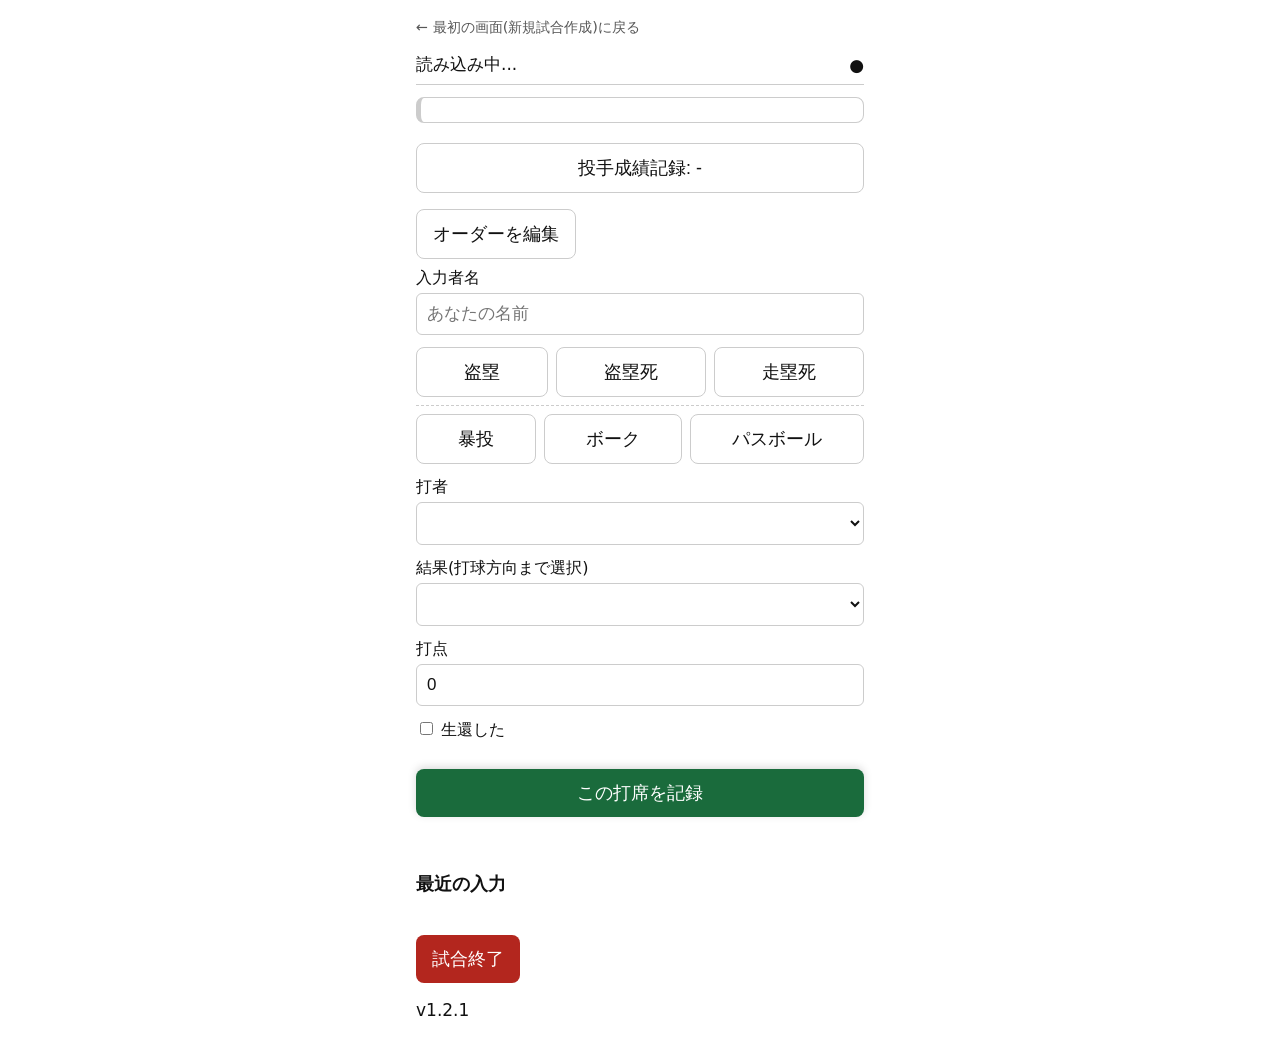
==== game.html @ ed34586d "v1.2.1: 助っ人その場登録時の打順・守備位置の不具合を修正 「その他(助っ人をその場で登録)」から選手を追加した際、オーダー(lineup)に 反映されず守備位置が空欄になる不具合と、送信される" ====
<!doctype html>
<html lang="ja">
<head>
<meta charset="utf-8" />
<meta name="viewport" content="width=device-width, initial-scale=1" />
<title>草野球ライブ入力</title>
<link rel="stylesheet" href="./css/style.css" />
<link rel="manifest" href="./manifest.json" />
<link rel="apple-touch-icon" href="./icons/icon-192.png" />
<link rel="icon" href="./icons/icon-192.png" />
<meta name="theme-color" content="#1a6b3c" />
<meta name="apple-mobile-web-app-capable" content="yes" />
<meta name="apple-mobile-web-app-title" content="草野球入力" />
</head>
<body>
<main class="container">
  <a href="./index.html" class="back-link">← 最初の画面(新規試合作成)に戻る</a>
  <header class="game-header">
    <span id="game-info">読み込み中...</span>
    <span id="connection-status">●</span>
  </header>
  <div id="presence-badge" class="presence-badge hidden"></div>

  <div id="pointer-box"></div>

  <button type="button" id="track-pitching-toggle" class="btn-secondary" style="margin:8px 0;">投手成績記録: -</button>
  <button type="button" id="lineup-edit-toggle-btn" class="btn-secondary" style="margin:8px 0;">オーダーを編集</button>

  <div id="lineup-edit-box" class="hidden">
    <p class="field-hint">打順・守備位置を修正できます(試合中いつでも変更可能)</p>
    <div id="lineup-edit-rows"></div>
    <button type="button" id="lineup-edit-add-row" class="btn-secondary">+ 選手を追加</button>
    <div class="lineup-edit-actions">
      <button type="button" id="lineup-edit-cancel" class="btn-secondary">キャンセル</button>
      <button type="button" id="lineup-edit-save" class="btn-primary">保存</button>
    </div>
  </div>

  <label>入力者名
    <input type="text" id="entered-by-input" placeholder="あなたの名前" />
  </label>

  <div class="quick-events">
    <div class="quick-events-group">
      <button type="button" class="btn-secondary" data-event="stolen_base">盗塁</button>
      <button type="button" class="btn-secondary" data-event="caught_stealing">盗塁死</button>
      <button type="button" class="btn-secondary" data-event="runner_out_advancing">走塁死</button>
    </div>
    <div class="quick-events-group">
      <button type="button" class="btn-secondary pitching-only" data-event="wild_pitch">暴投</button>
      <button type="button" class="btn-secondary pitching-only" data-event="balk">ボーク</button>
      <button type="button" class="btn-secondary pitching-only" data-event="passed_ball">パスボール</button>
    </div>
  </div>

  <div id="defense-simple" class="hidden">
    <p>投手成績を記録しない設定です。相手の攻撃の結果に応じて押してください。</p>
    <label><input type="checkbox" id="simple-scored-checkbox" style="display:inline-block;width:auto;" /> このプレーで相手が得点した</label>
    <button type="button" id="simple-out-btn" class="btn-primary">アウト</button>
    <button type="button" id="simple-reach-btn" class="btn-secondary">出塁(四球・安打等)</button>
  </div>

  <div id="edit-mode-banner" class="hidden">
    <p class="field-hint"><strong>打席を編集中</strong>(この打席の内容を修正します)</p>
    <button type="button" id="edit-mode-cancel-btn" class="btn-secondary">編集をキャンセル</button>
  </div>
  <form id="atbat-form">
    <div id="offense-fields">
      <label>打者
        <select id="batter-select"></select>
      </label>
      <div id="batter-other-label" class="hidden guest-register-box">
        <input type="text" id="batter-other-input" placeholder="表示名(例: 大倉)" />
        <label>守備位置
          <select id="batter-other-position"></select>
        </label>
        <button type="button" id="batter-other-register-btn" class="btn-small">登録して選択</button>
      </div>
    </div>
    <div id="defense-fields" class="hidden">
      <label>投手(交代した場合はここで変更)
        <select id="pitcher-select"></select>
      </label>
      <label>相手打者名(任意)
        <input type="text" id="opponent-batter-name" placeholder="例: 4番 田中" />
      </label>
    </div>

    <details id="batter-advance-box" class="hidden">
      <summary class="field-hint">打者走者自身の進塁(エラー等で追加の進塁があった場合はここを開く)</summary>
      <div id="batter-advance-options">
        <label><input type="radio" name="batter-advance" value="none" checked style="display:inline-block;width:auto;" /> そのまま</label>
        <label><input type="radio" name="batter-advance" value="second" style="display:inline-block;width:auto;" /> 二塁へ</label>
        <label><input type="radio" name="batter-advance" value="third" style="display:inline-block;width:auto;" /> 三塁へ</label>
        <label><input type="radio" name="batter-advance" value="home" style="display:inline-block;width:auto;" /> 生還</label>
      </div>
    </details>
    <div id="runners-scored-box" class="hidden">
      <p class="field-hint">この打席で他の走者に変化はありましたか?(生還・進塁・アウトを選択、複数可)</p>
      <div id="runners-scored-list"></div>
    </div>
    <div id="batter-fc-box" class="hidden">
      <p class="field-hint">打者はどうなりましたか?</p>
      <label><input type="radio" name="batter-fc" value="out" checked style="display:inline-block;width:auto;" /> アウト(併殺)</label>
      <label><input type="radio" name="batter-fc" value="safe" style="display:inline-block;width:auto;" /> セーフ(野選、打点は付与されません)</label>
    </div>
    <div id="sac-fly-box" class="hidden">
      <p class="field-hint">三塁走者の生還を伴う外野フライです。犠飛として記録しますか?</p>
      <label><input type="radio" name="sac-fly" value="yes" checked style="display:inline-block;width:auto;" /> はい(犠飛、打数に含めない)</label>
      <label><input type="radio" name="sac-fly" value="no" style="display:inline-block;width:auto;" /> いいえ(通常のフライアウト)</label>
    </div>

    <label>結果(打球方向まで選択)
      <select id="result-select" required></select>
    </label>
    <label>打点
      <input type="number" id="rbi-input" min="0" max="4" value="0" />
    </label>
    <label><input type="checkbox" id="scored-checkbox" style="display:inline-block;width:auto;" /> <span id="scored-checkbox-label">生還した</span></label>

    <button type="submit" id="submit-btn" class="btn-primary">この打席を記録</button>
  </form>

  <div id="pending-badge" class="pending-badge"></div>
  <button type="button" id="undo-btn" class="btn-secondary hidden">直前の入力を取り消す(5秒以内)</button>

  <h2>最近の入力</h2>
  <div id="recent-list"></div>

  <button type="button" id="close-game-btn" class="btn-danger" style="margin-top:24px;">試合終了</button>
  <p class="app-version">v1.2.1</p>
</main>

<div id="modal-overlay" class="modal-overlay hidden">
  <div class="modal-box">
    <div id="modal-message"></div>
    <div class="modal-actions">
      <button type="button" id="modal-cancel" class="btn-secondary">キャンセル</button>
      <button type="button" id="modal-confirm" class="btn-danger">実行</button>
    </div>
  </div>
</div>

<script type="module" src="./js/app.js"></script>
</body>
</html>
---- css/style.css ----
:root {
  color-scheme: light dark;
  --bg: #ffffff;
  --fg: #111111;
  --border: #cccccc;
  --accent: #1a6b3c;
  --danger: #b3261e;
  --warn: #a06400;
}
@media (prefers-color-scheme: dark) {
  :root { --bg: #16181c; --fg: #eeeeee; --border: #3a3d42; }
}

* { box-sizing: border-box; }

body {
  margin: 0;
  font-family: system-ui, -apple-system, "Segoe UI", sans-serif;
  background: var(--bg);
  color: var(--fg);
  font-size: 17px;
}

.container {
  max-width: 480px;
  margin: 0 auto;
  padding: 16px;
}

h1 { font-size: 1.3em; }
h2 { font-size: 1.05em; margin-top: 1.5em; }

label {
  display: block;
  margin-bottom: 12px;
  font-size: 0.95em;
}
label input, label select, label textarea {
  display: block;
  width: 100%;
  padding: 10px;
  margin-top: 4px;
  font-size: 1.05em;
  border: 1px solid var(--border);
  border-radius: 6px;
  background: var(--bg);
  color: var(--fg);
}

button {
  font-size: 1.05em;
  padding: 12px 16px;
  border-radius: 8px;
  border: none;
  cursor: pointer;
  min-height: 44px;
}
.btn-primary { background: var(--accent); color: white; width: 100%; margin-top: 16px; }
#submit-btn {
  position: sticky;
  bottom: 0;
  z-index: 5;
  box-shadow: 0 -2px 8px rgba(0,0,0,0.15);
  padding-bottom: max(12px, env(safe-area-inset-bottom));
}
.btn-secondary { background: transparent; border: 1px solid var(--border); color: var(--fg); }
.btn-danger { background: var(--danger); color: white; }
.btn-small { font-size: 0.85em; padding: 6px 10px; min-height: 32px; margin-left: 6px; }

.error { color: var(--danger); white-space: pre-wrap; }

.back-link {
  display: inline-block;
  margin-bottom: 8px;
  font-size: 0.85em;
  color: var(--fg);
  opacity: 0.7;
  text-decoration: none;
}
.back-link:hover { opacity: 1; text-decoration: underline; }

header.game-header {
  display: flex;
  justify-content: space-between;
  align-items: center;
  padding: 8px 0;
  border-bottom: 1px solid var(--border);
}
.status-ok { color: var(--accent); }
.status-warn { color: var(--warn); }
.status-error { color: var(--danger); }

#pointer-box {
  margin: 12px 0;
  padding: 12px;
  border-radius: 8px;
  border: 1px solid var(--border);
  border-left-width: 5px;
  transition: background-color 0.3s;
}
#pointer-box.highlight { background-color: rgba(26,107,60,0.15); }
#pointer-box.pointer-offense { border-left-color: var(--accent); background-color: rgba(26,107,60,0.06); }
#pointer-box.pointer-defense { border-left-color: var(--warn); background-color: rgba(160,100,0,0.06); }
.pointer-title { font-size: 1.2em; font-weight: bold; display: flex; align-items: center; gap: 10px; }
.pointer-score { margin-top: 6px; font-size: 1.3em; font-weight: bold; }
.pointer-score-note { font-size: 0.7em; opacity: 0.6; margin-top: 2px; }
.pointer-sub { margin-top: 4px; }

.base-diamond { flex: none; }
.base-diamond .base { fill: var(--bg); stroke: var(--border); stroke-width: 6; }
.base-diamond .base.occupied { fill: var(--accent); stroke: var(--accent); }

.pointer-runners { margin: 4px 0; font-size: 0.9em; }

.presence-badge {
  font-size: 0.8em; opacity: 0.75; padding: 4px 0; text-align: right;
}

#track-pitching-toggle { width: 100%; }
#track-pitching-toggle.track-pitching-on { border-color: var(--accent); color: var(--accent); }
#track-pitching-toggle.track-pitching-off { border-color: var(--warn); color: var(--warn); }

#defense-simple { margin: 12px 0; }
#defense-simple button { width: 100%; margin-top: 8px; }
button:disabled { opacity: 0.5; cursor: not-allowed; }

fieldset { border: 1px solid var(--border); border-radius: 8px; margin: 12px 0; }

.quick-events { display: flex; flex-direction: column; gap: 8px; margin: 12px 0; }
.quick-events-group { display: flex; gap: 8px; flex-wrap: wrap; }
.quick-events-group:not(:last-child) { padding-bottom: 8px; border-bottom: 1px dashed var(--border); }
.quick-events button { flex: 1 1 auto; }

.pending-badge { display: inline-block; padding: 4px 10px; border-radius: 999px; font-size: 0.85em; margin: 8px 0; }
.pending-ok { background: rgba(26,107,60,0.15); color: var(--accent); }
.pending-sending { background: rgba(160,100,0,0.15); color: var(--warn); }
.pending-error { background: rgba(179,38,30,0.15); color: var(--danger); }

.recent-row {
  display: flex;
  align-items: center;
  justify-content: space-between;
  padding: 8px 0;
  border-bottom: 1px solid var(--border);
  font-size: 0.9em;
}
.recent-row-event { font-size: 0.85em; }

.modal-overlay {
  position: fixed; inset: 0; background: rgba(0,0,0,0.5);
  display: flex; align-items: center; justify-content: center; z-index: 10;
}
.modal-box {
  background: var(--bg); color: var(--fg); border-radius: 12px; padding: 20px;
  max-width: 90%; width: 360px;
  max-height: 80vh; overflow-y: auto;
}
#modal-message { white-space: pre-line; }
.modal-actions { display: flex; gap: 8px; margin-top: 16px; }
.modal-actions button { flex: 1; }

.hidden { display: none !important; }

.field-hint { font-size: 0.85em; margin: 4px 0; }
#runners-scored-box { margin: 8px 0; padding: 8px; border: 1px solid var(--border); border-radius: 8px; }
.runner-row { margin-bottom: 10px; padding-bottom: 8px; border-bottom: 1px solid var(--border); }
.runner-row:last-child { border-bottom: none; margin-bottom: 0; }
.runner-row span { display: block; margin-bottom: 4px; font-size: 0.9em; }
.runner-row label { display: inline-block; width: auto; margin-right: 12px; margin-bottom: 0; }
#batter-fc-box { margin: 8px 0; padding: 8px; border: 1px solid var(--warn); border-radius: 8px; }
#batter-advance-box { margin: 8px 0; padding: 8px; border: 1px solid var(--warn); border-radius: 8px; }
#batter-advance-box summary { font-weight: bold; color: var(--warn); cursor: pointer; }
#batter-advance-box[open] summary { margin-bottom: 6px; }
#batter-advance-options label { display: inline-block; width: auto; margin-right: 12px; margin-bottom: 0; }
.guest-register-box { display: flex; flex-wrap: wrap; align-items: center; gap: 6px; margin: 6px 0; }
.guest-register-box input { flex: 1; margin-bottom: 0; }
.guest-register-box label { display: flex; align-items: center; gap: 4px; width: auto; font-size: 0.9em; margin-bottom: 0; }
.guest-register-box select { width: auto; margin-bottom: 0; }
.guest-register-box button { width: auto; white-space: nowrap; }
#edit-mode-banner {
  display: flex; align-items: center; justify-content: space-between; gap: 8px;
  margin: 8px 0; padding: 8px; border: 1px solid var(--warn); border-radius: 8px; background: rgba(160,100,0,0.08);
}
#edit-mode-banner p { margin: 0; }
#edit-mode-banner button { width: auto; white-space: nowrap; }

#open-games-box {
  margin-bottom: 20px; padding: 12px; border: 1px solid var(--accent); border-radius: 8px;
}
.open-game-row {
  display: flex; align-items: center; justify-content: space-between; gap: 8px;
  padding: 8px 0; border-bottom: 1px solid var(--border);
}
.open-game-row:last-child { border-bottom: none; }
.open-game-join { width: auto; margin-top: 0; padding: 8px 14px; text-decoration: none; text-align: center; }

#lineup-edit-box {
  margin: 8px 0; padding: 12px; border: 1px solid var(--border); border-radius: 8px;
}
.lineup-row {
  display: flex; gap: 8px; margin-bottom: 8px; padding-bottom: 8px; border-bottom: 1px solid var(--border);
}
.lineup-row label { flex: 1; margin-bottom: 0; }
.lineup-edit-actions { display: flex; gap: 8px; margin-top: 12px; }
.lineup-edit-actions button { flex: 1; }
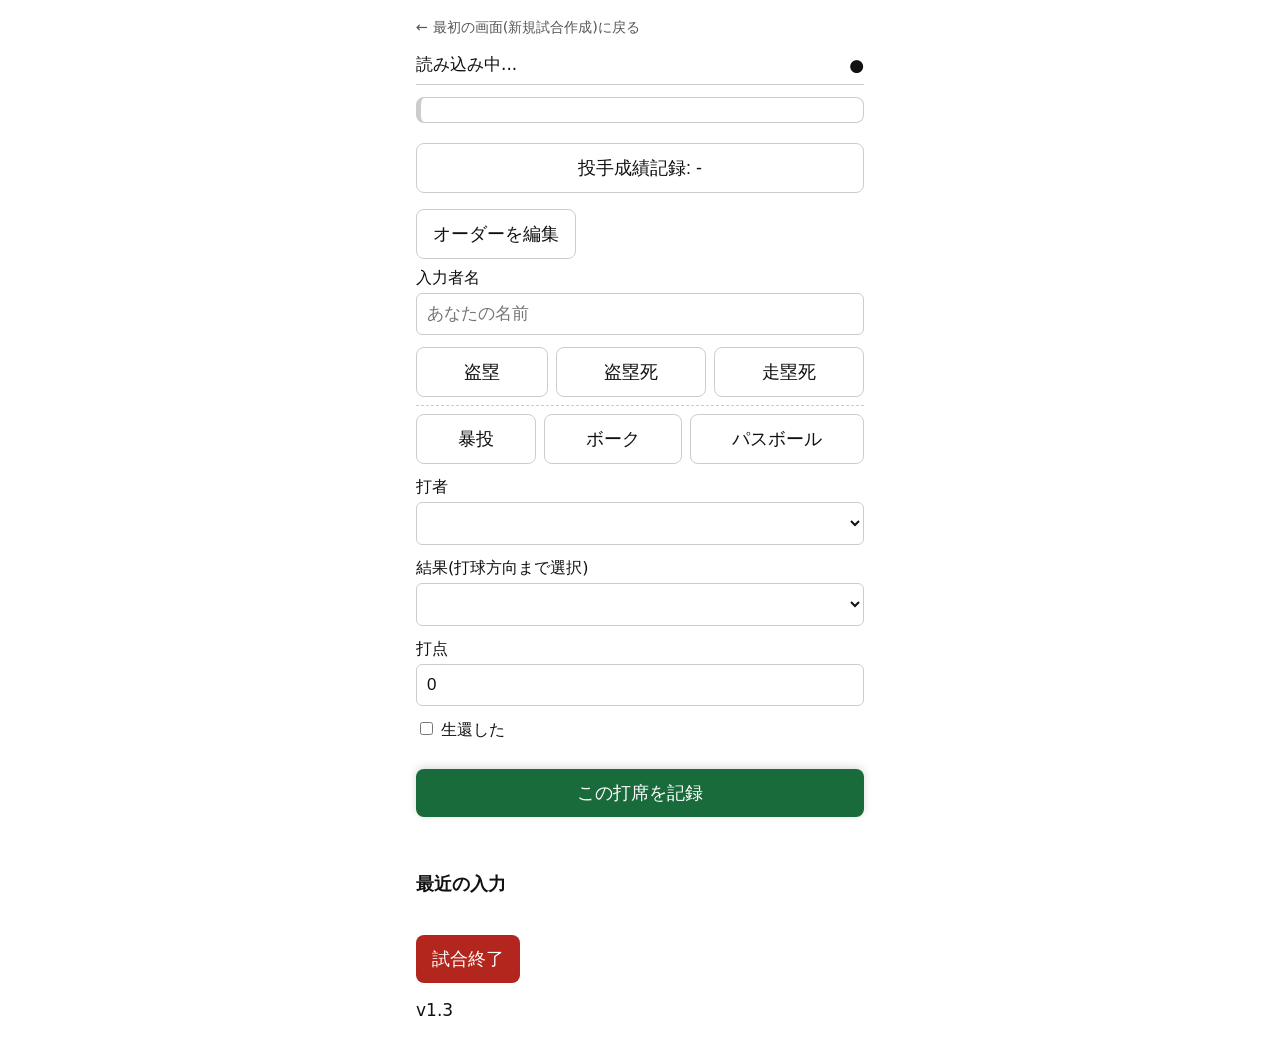
==== commit 041e5674: "v1.3: 試合結果画面(スコアボード)追加・入力ミス防止 - 試合終了後にイニング別スコアボードと個人成績を表示 - 助っ人その場登録で守備位置を必須に - 投手成績OFF切替時の確認文を追加 - " ====
--- a/game.html
+++ b/game.html
@@ -20,6 +20,8 @@
     <span id="connection-status">●</span>
   </header>
   <div id="presence-badge" class="presence-badge hidden"></div>
+
+  <section id="scoreboard-box" class="scoreboard hidden"></section>
 
   <div id="pointer-box"></div>
 
@@ -128,7 +130,7 @@
   <div id="recent-list"></div>
 
   <button type="button" id="close-game-btn" class="btn-danger" style="margin-top:24px;">試合終了</button>
-  <p class="app-version">v1.2.1</p>
+  <p class="app-version">v1.3</p>
 </main>
 
 <div id="modal-overlay" class="modal-overlay hidden">
--- a/css/style.css
+++ b/css/style.css
@@ -203,3 +203,26 @@
 .lineup-row label { flex: 1; margin-bottom: 0; }
 .lineup-edit-actions { display: flex; gap: 8px; margin-top: 12px; }
 .lineup-edit-actions button { flex: 1; }
+
+/* --- 試合結果画面(スコアボード) --- */
+.scoreboard { margin: 12px 0 20px; }
+.scoreboard-head { text-align: center; margin-bottom: 12px; }
+.scoreboard-title { font-size: 1.4em; font-weight: bold; }
+.scoreboard-sub { opacity: 0.7; margin-top: 2px; }
+.scoreboard-final { font-size: 2.6em; font-weight: bold; margin-top: 6px; letter-spacing: 0.05em; font-variant-numeric: tabular-nums; }
+.scoreboard-win { color: var(--accent); }
+.scoreboard-lose { color: var(--danger); }
+.scoreboard-scroll { overflow-x: auto; -webkit-overflow-scrolling: touch; }
+.scoreboard-table { border-collapse: collapse; width: 100%; background: #0f3d22; color: #fff; border-radius: 6px; overflow: hidden; font-variant-numeric: tabular-nums; }
+.scoreboard-table th, .scoreboard-table td { padding: 8px 6px; text-align: center; border: 1px solid #2a5a3c; min-width: 26px; }
+.scoreboard-table tr:first-child th { background: #0a2e19; font-weight: normal; font-size: 0.85em; color: #cfe3d6; }
+.scoreboard-table .sb-team { text-align: left; white-space: nowrap; max-width: 8em; overflow: hidden; text-overflow: ellipsis; font-weight: bold; }
+.scoreboard-table .sb-total { font-weight: bold; color: #ffd75e; font-size: 1.15em; }
+.scoreboard-table .sb-ours .sb-team { color: #ffd75e; }
+.scoreboard-h3 { margin: 18px 0 6px; font-size: 1.05em; }
+.batting-table { border-collapse: collapse; width: 100%; font-size: 0.92em; font-variant-numeric: tabular-nums; }
+.batting-table th, .batting-table td { border-bottom: 1px solid var(--border); padding: 6px 4px; text-align: center; white-space: nowrap; }
+.batting-table th { font-weight: normal; opacity: 0.7; font-size: 0.9em; }
+.batting-table .bt-name { text-align: left; font-weight: bold; }
+.batting-table .bt-hit { color: var(--accent); font-weight: bold; }
+.batting-table .bt-results { text-align: left; white-space: normal; min-width: 10em; font-size: 0.9em; }
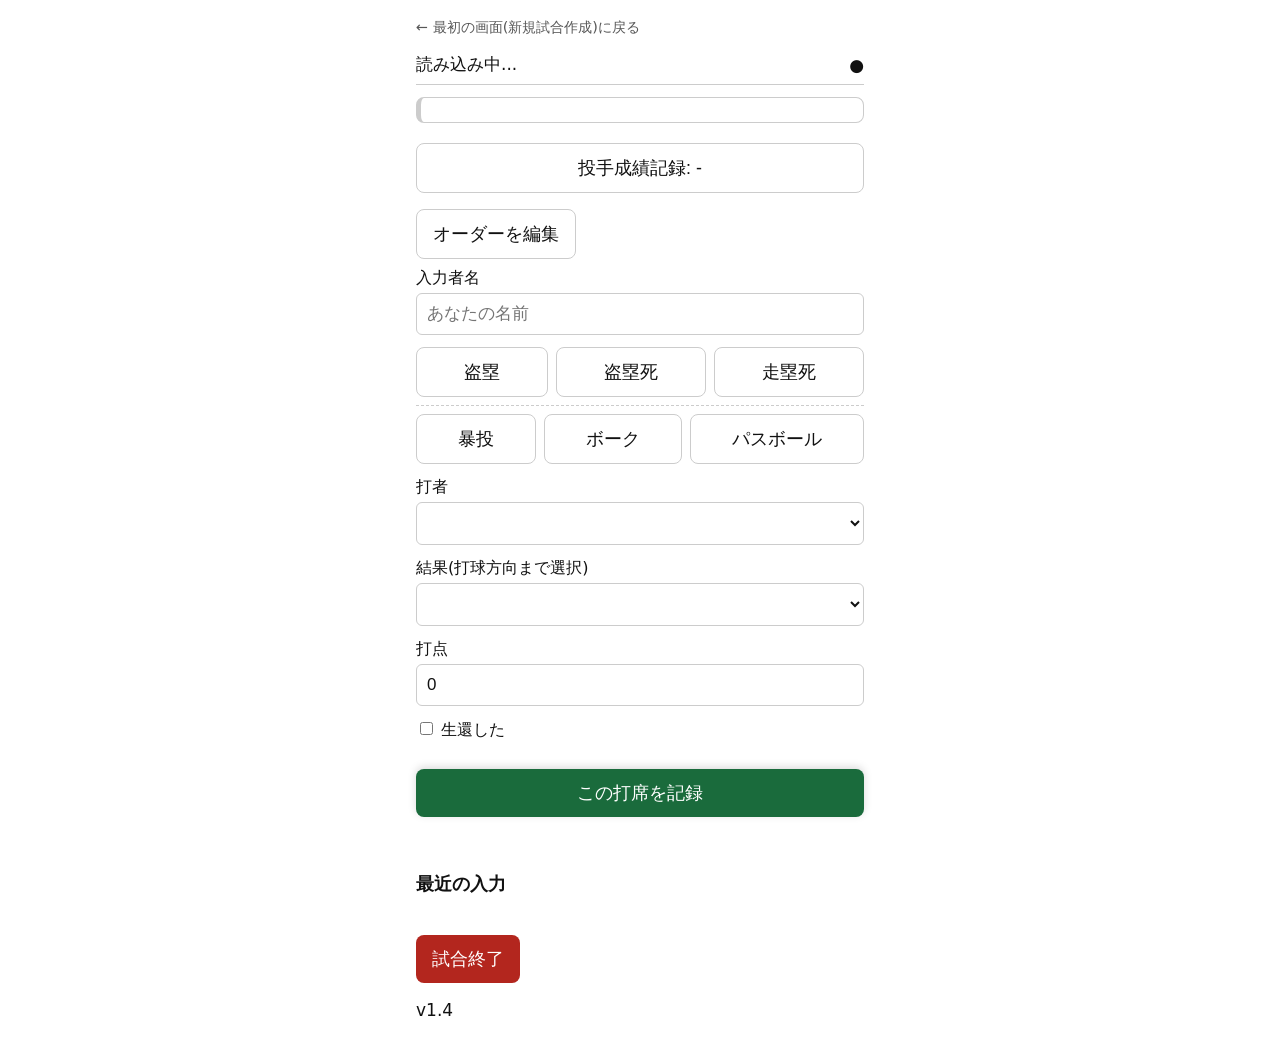
==== commit 7d5ab528: "v1.4: スコアボードに安打・失策列、打席結果に守備妨害・打撃妨害・走塁妨害を追加 Supabase側はsql/migrations/20261109_add_interference_result" ====
--- a/game.html
+++ b/game.html
@@ -130,7 +130,7 @@
   <div id="recent-list"></div>
 
   <button type="button" id="close-game-btn" class="btn-danger" style="margin-top:24px;">試合終了</button>
-  <p class="app-version">v1.3</p>
+  <p class="app-version">v1.4</p>
 </main>
 
 <div id="modal-overlay" class="modal-overlay hidden">
--- a/css/style.css
+++ b/css/style.css
@@ -226,3 +226,6 @@
 .batting-table .bt-name { text-align: left; font-weight: bold; }
 .batting-table .bt-hit { color: var(--accent); font-weight: bold; }
 .batting-table .bt-results { text-align: left; white-space: normal; min-width: 10em; font-size: 0.9em; }
+.scoreboard-table .sb-he { color: #cfe3d6; }
+.scoreboard-table .sb-he-first { border-left: 3px solid #2a5a3c; }
+.scoreboard-note { font-size: 0.8em; opacity: 0.65; margin: 4px 0 0; }
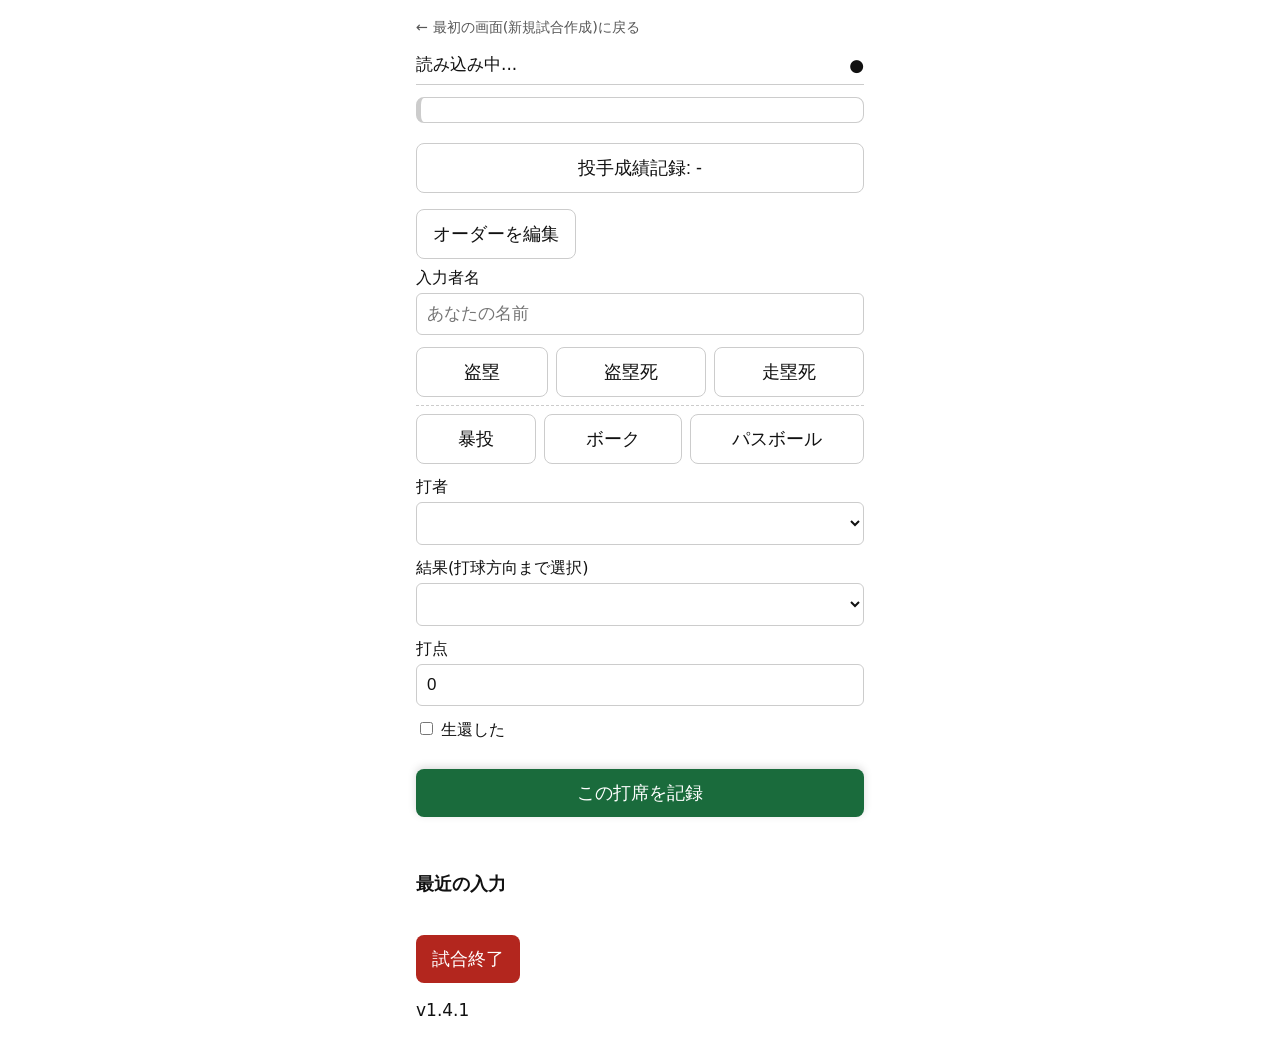
==== commit ce6963fd: "v1.4.1: スコア表示の自チームをチーム名(大田ブルーウェーブ)に変更 Co-Authored-By: Claude Opus 5.5 <noreply@anthropic.com>" ====
--- a/game.html
+++ b/game.html
@@ -130,7 +130,7 @@
   <div id="recent-list"></div>
 
   <button type="button" id="close-game-btn" class="btn-danger" style="margin-top:24px;">試合終了</button>
-  <p class="app-version">v1.4</p>
+  <p class="app-version">v1.4.1</p>
 </main>
 
 <div id="modal-overlay" class="modal-overlay hidden">
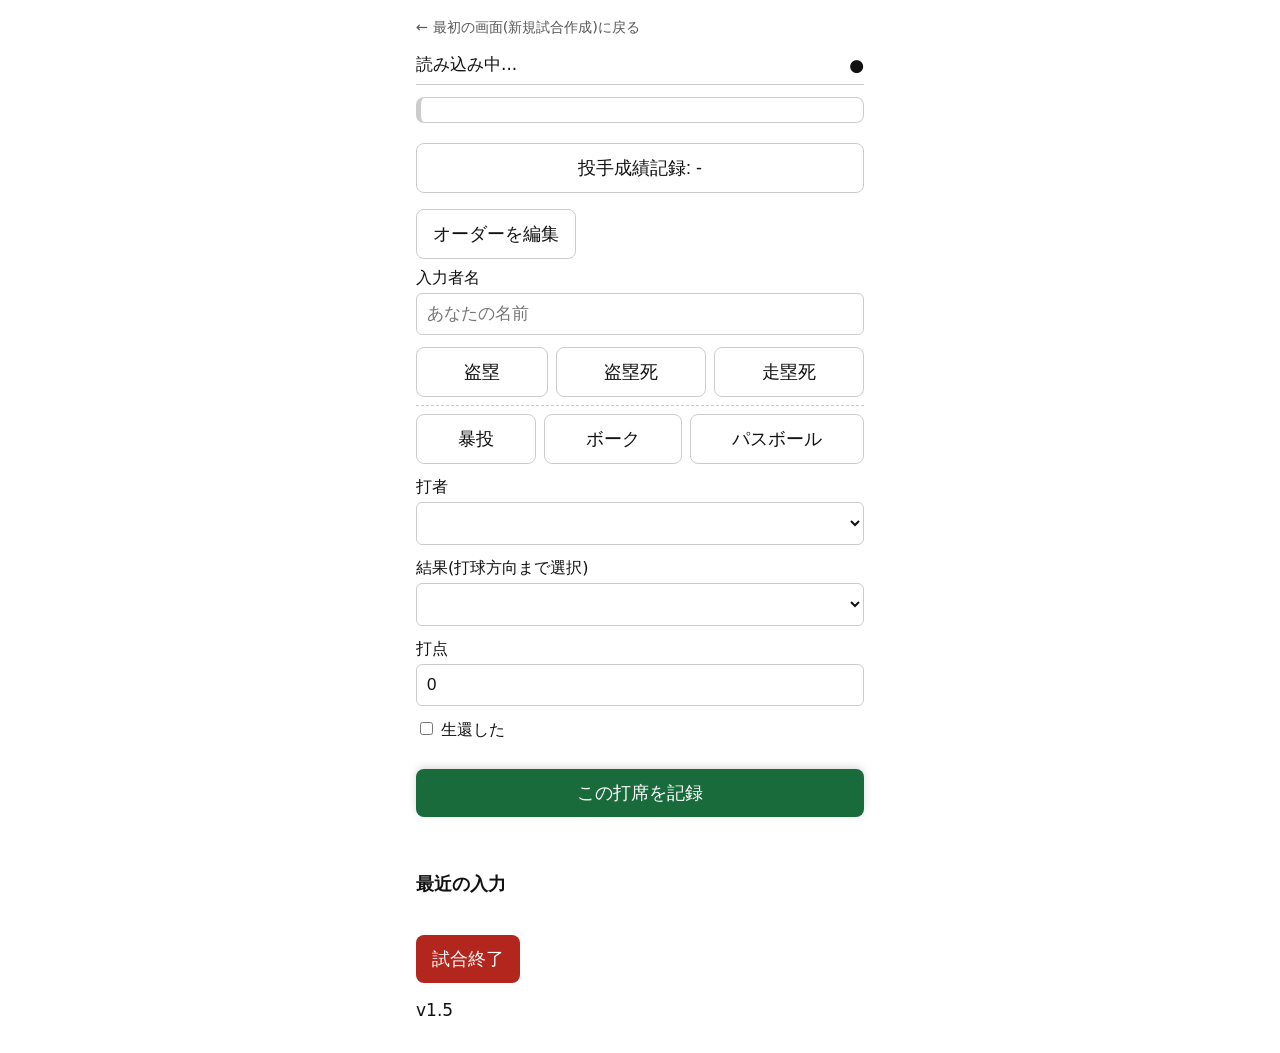
==== commit e2182012: "v1.5: ダブルヘッダー対応(同日2試合目は試合IDに_2を付与) Co-Authored-By: Claude Opus 5.5 <noreply@anthropic.com>" ====
--- a/game.html
+++ b/game.html
@@ -130,7 +130,7 @@
   <div id="recent-list"></div>
 
   <button type="button" id="close-game-btn" class="btn-danger" style="margin-top:24px;">試合終了</button>
-  <p class="app-version">v1.4.1</p>
+  <p class="app-version">v1.5</p>
 </main>
 
 <div id="modal-overlay" class="modal-overlay hidden">
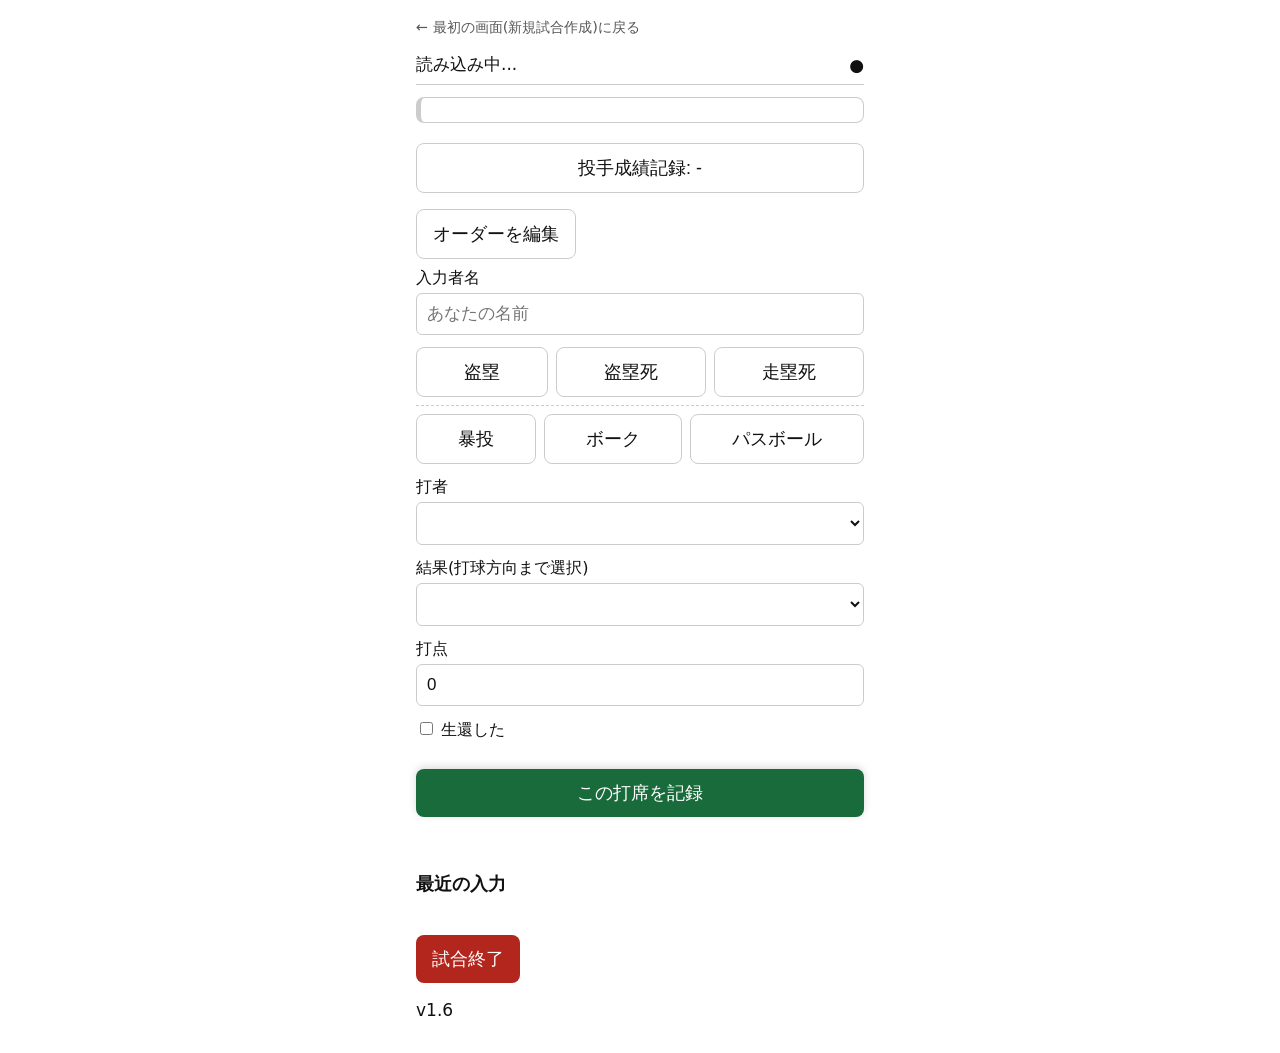
==== commit ec1cbad5: "v1.6: 送信時に塁状況の矛盾をチェックしてエラー表示 同じ塁に2人・アウトの打者に生還・走者の逆走を検出し、理由を説明して送信を止める。 打席の新規送信・編集、盗塁/暴投/パスボール/ボークが対象" ====
--- a/game.html
+++ b/game.html
@@ -130,7 +130,7 @@
   <div id="recent-list"></div>
 
   <button type="button" id="close-game-btn" class="btn-danger" style="margin-top:24px;">試合終了</button>
-  <p class="app-version">v1.5</p>
+  <p class="app-version">v1.6</p>
 </main>
 
 <div id="modal-overlay" class="modal-overlay hidden">
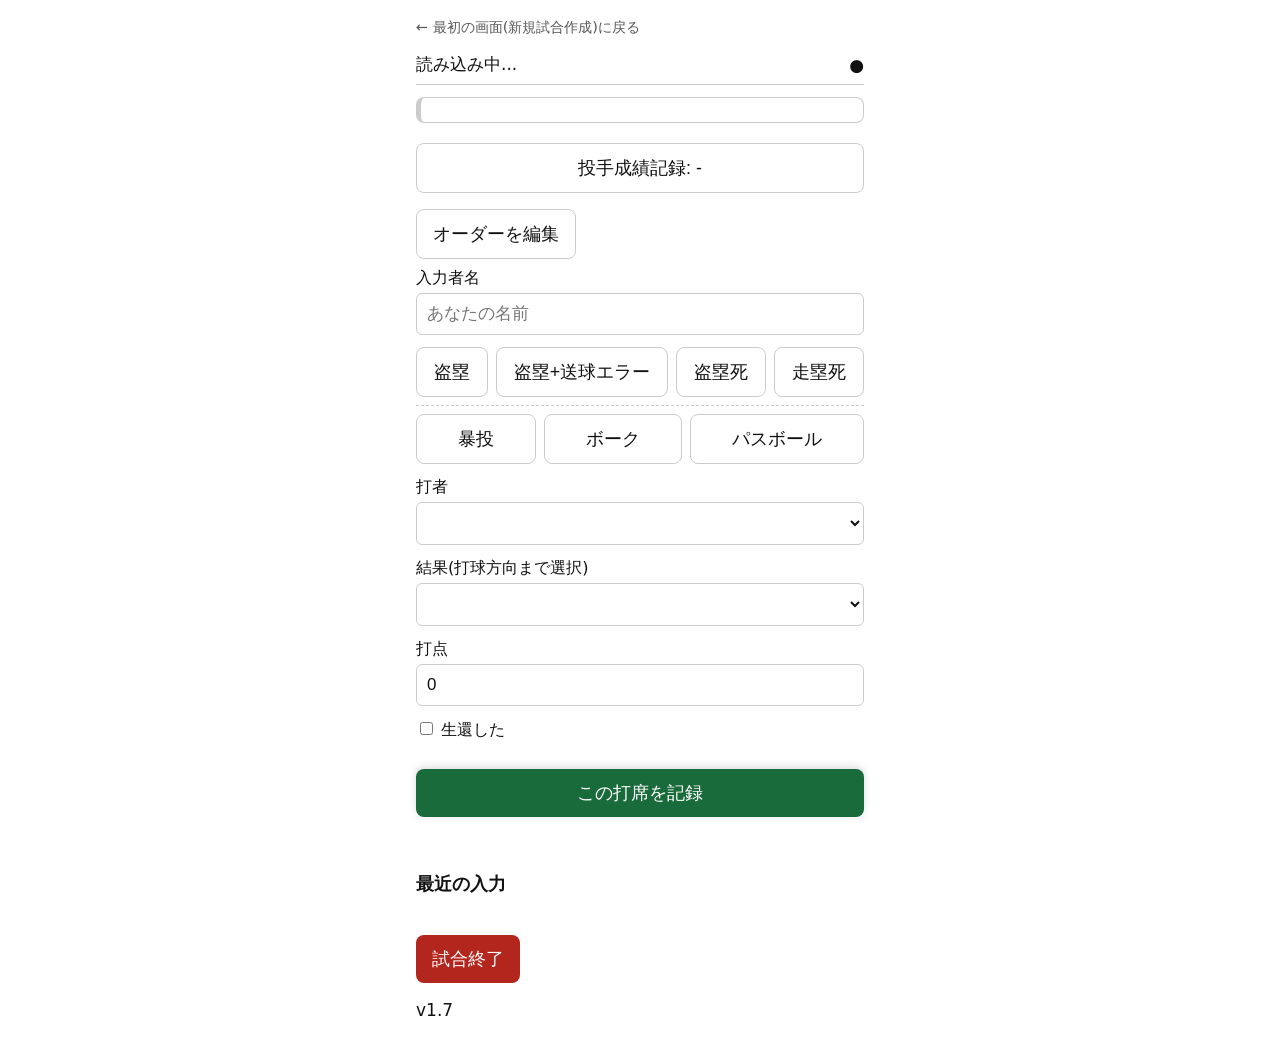
==== commit 1d52395d: "v1.7: 盗塁+送球エラーの記録、野選時の打者追加進塁、編集時の走者アウト復元 Co-Authored-By: Claude Opus 5.5 <noreply@anthropic.com>" ====
--- a/game.html
+++ b/game.html
@@ -45,6 +45,7 @@
   <div class="quick-events">
     <div class="quick-events-group">
       <button type="button" class="btn-secondary" data-event="stolen_base">盗塁</button>
+      <button type="button" class="btn-secondary" data-event="stolen_base_error">盗塁+送球エラー</button>
       <button type="button" class="btn-secondary" data-event="caught_stealing">盗塁死</button>
       <button type="button" class="btn-secondary" data-event="runner_out_advancing">走塁死</button>
     </div>
@@ -130,7 +131,7 @@
   <div id="recent-list"></div>
 
   <button type="button" id="close-game-btn" class="btn-danger" style="margin-top:24px;">試合終了</button>
-  <p class="app-version">v1.6</p>
+  <p class="app-version">v1.7</p>
 </main>
 
 <div id="modal-overlay" class="modal-overlay hidden">
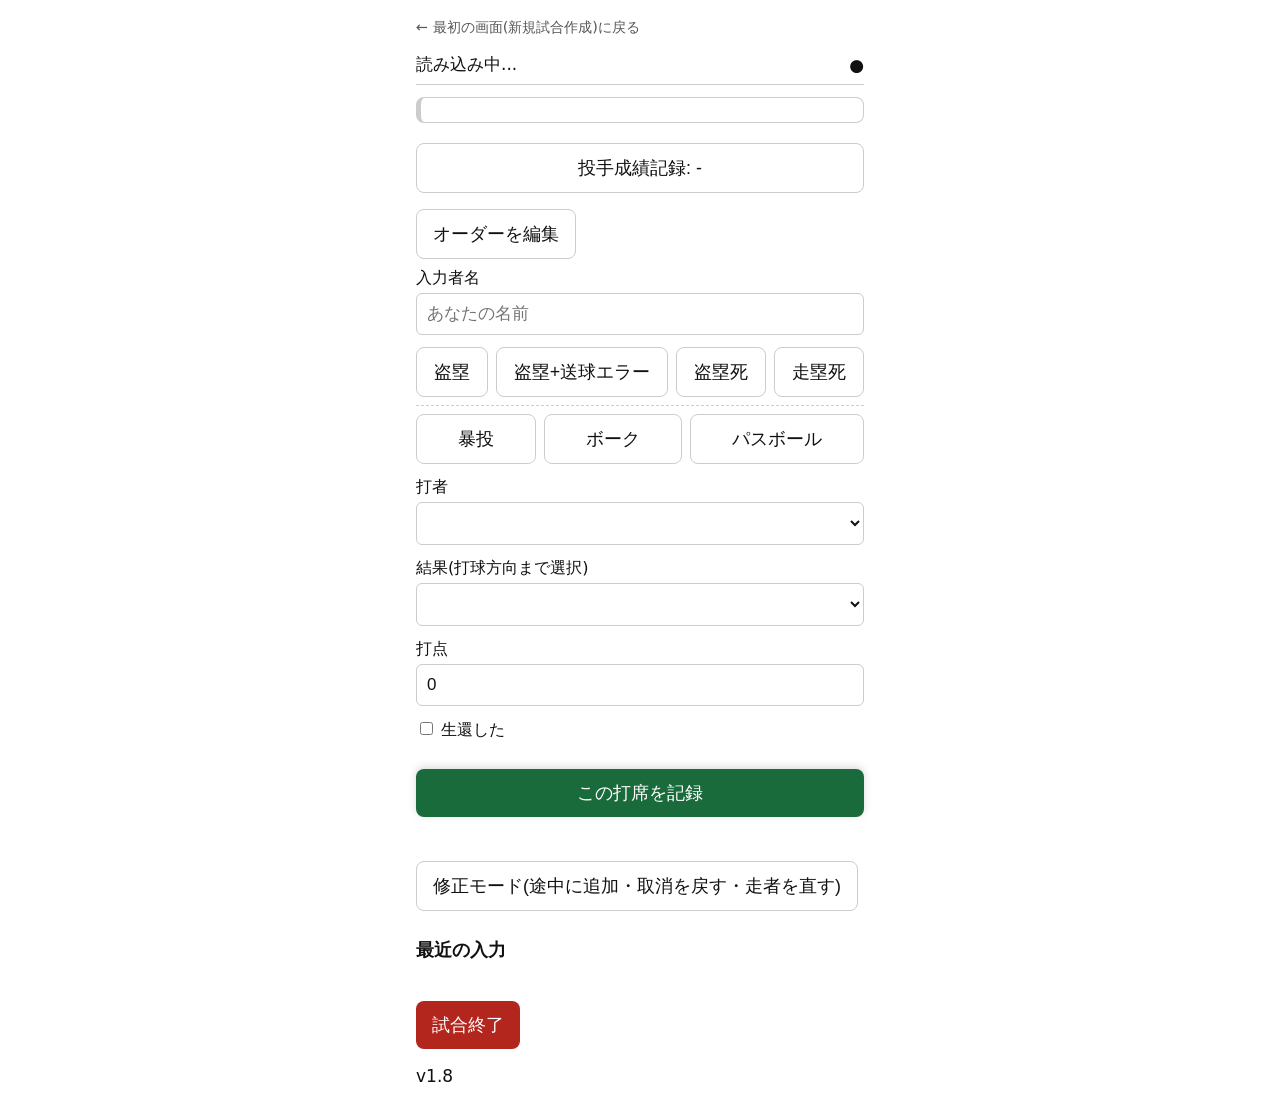
==== commit 55833980: "v1.8: 修正モード(途中への挿入・取消の復活・走者/得点の直接修正・アウト数の自動振り直し) Co-Authored-By: Claude Opus 5.5 <noreply@anthropic." ====
--- a/game.html
+++ b/game.html
@@ -127,12 +127,25 @@
   <div id="pending-badge" class="pending-badge"></div>
   <button type="button" id="undo-btn" class="btn-secondary hidden">直前の入力を取り消す(5秒以内)</button>
 
+  <button type="button" id="correction-open-btn" class="btn-secondary" style="margin-top:16px;">修正モード(途中に追加・取消を戻す・走者を直す)</button>
+
   <h2>最近の入力</h2>
   <div id="recent-list"></div>
 
   <button type="button" id="close-game-btn" class="btn-danger" style="margin-top:24px;">試合終了</button>
-  <p class="app-version">v1.7</p>
+  <p class="app-version">v1.8</p>
 </main>
+
+<section id="correction-panel" class="correction-panel hidden">
+  <div class="correction-header">
+    <strong>修正モード</strong>
+    <button type="button" id="correction-close-btn" class="btn-small">閉じる</button>
+  </div>
+  <p class="field-hint">記録を時系列で表示しています。「＋後に追加」で途中に記録を差し込めます。取消済みの記録は「戻す」で復活できます。アウト数は操作のたびに自動で数え直します。</p>
+  <button type="button" id="correction-runners-btn" class="btn-secondary">走者・得点を直す</button>
+  <div id="correction-status" class="field-hint"></div>
+  <div id="correction-timeline"></div>
+</section>
 
 <div id="modal-overlay" class="modal-overlay hidden">
   <div class="modal-box">
--- a/css/style.css
+++ b/css/style.css
@@ -148,7 +148,7 @@
 
 .modal-overlay {
   position: fixed; inset: 0; background: rgba(0,0,0,0.5);
-  display: flex; align-items: center; justify-content: center; z-index: 10;
+  display: flex; align-items: center; justify-content: center; z-index: 30;
 }
 .modal-box {
   background: var(--bg); color: var(--fg); border-radius: 12px; padding: 20px;
@@ -229,3 +229,20 @@
 .scoreboard-table .sb-he { color: #cfe3d6; }
 .scoreboard-table .sb-he-first { border-left: 3px solid #2a5a3c; }
 .scoreboard-note { font-size: 0.8em; opacity: 0.65; margin: 4px 0 0; }
+
+/* 修正モード(v1.8) */
+.correction-panel {
+  position: fixed; inset: 0; z-index: 20; background: var(--bg); color: var(--fg);
+  overflow-y: auto; padding: 12px 16px 40px;
+}
+body.correction-open { overflow: hidden; }
+.correction-header { display: flex; justify-content: space-between; align-items: center; margin-bottom: 6px; }
+.correction-half { margin-top: 14px; padding: 6px 0; border-bottom: 2px solid var(--accent); }
+.correction-row {
+  display: flex; flex-wrap: wrap; justify-content: space-between; align-items: center; gap: 4px;
+  padding: 6px 0; border-bottom: 1px solid var(--border); font-size: 0.9em;
+}
+.correction-row-event { font-size: 0.82em; }
+.correction-deleted span:first-child { opacity: 0.5; text-decoration: line-through; }
+.correction-btns { display: flex; flex-wrap: wrap; gap: 2px; }
+.correction-btns .btn-small { margin-left: 0; }
